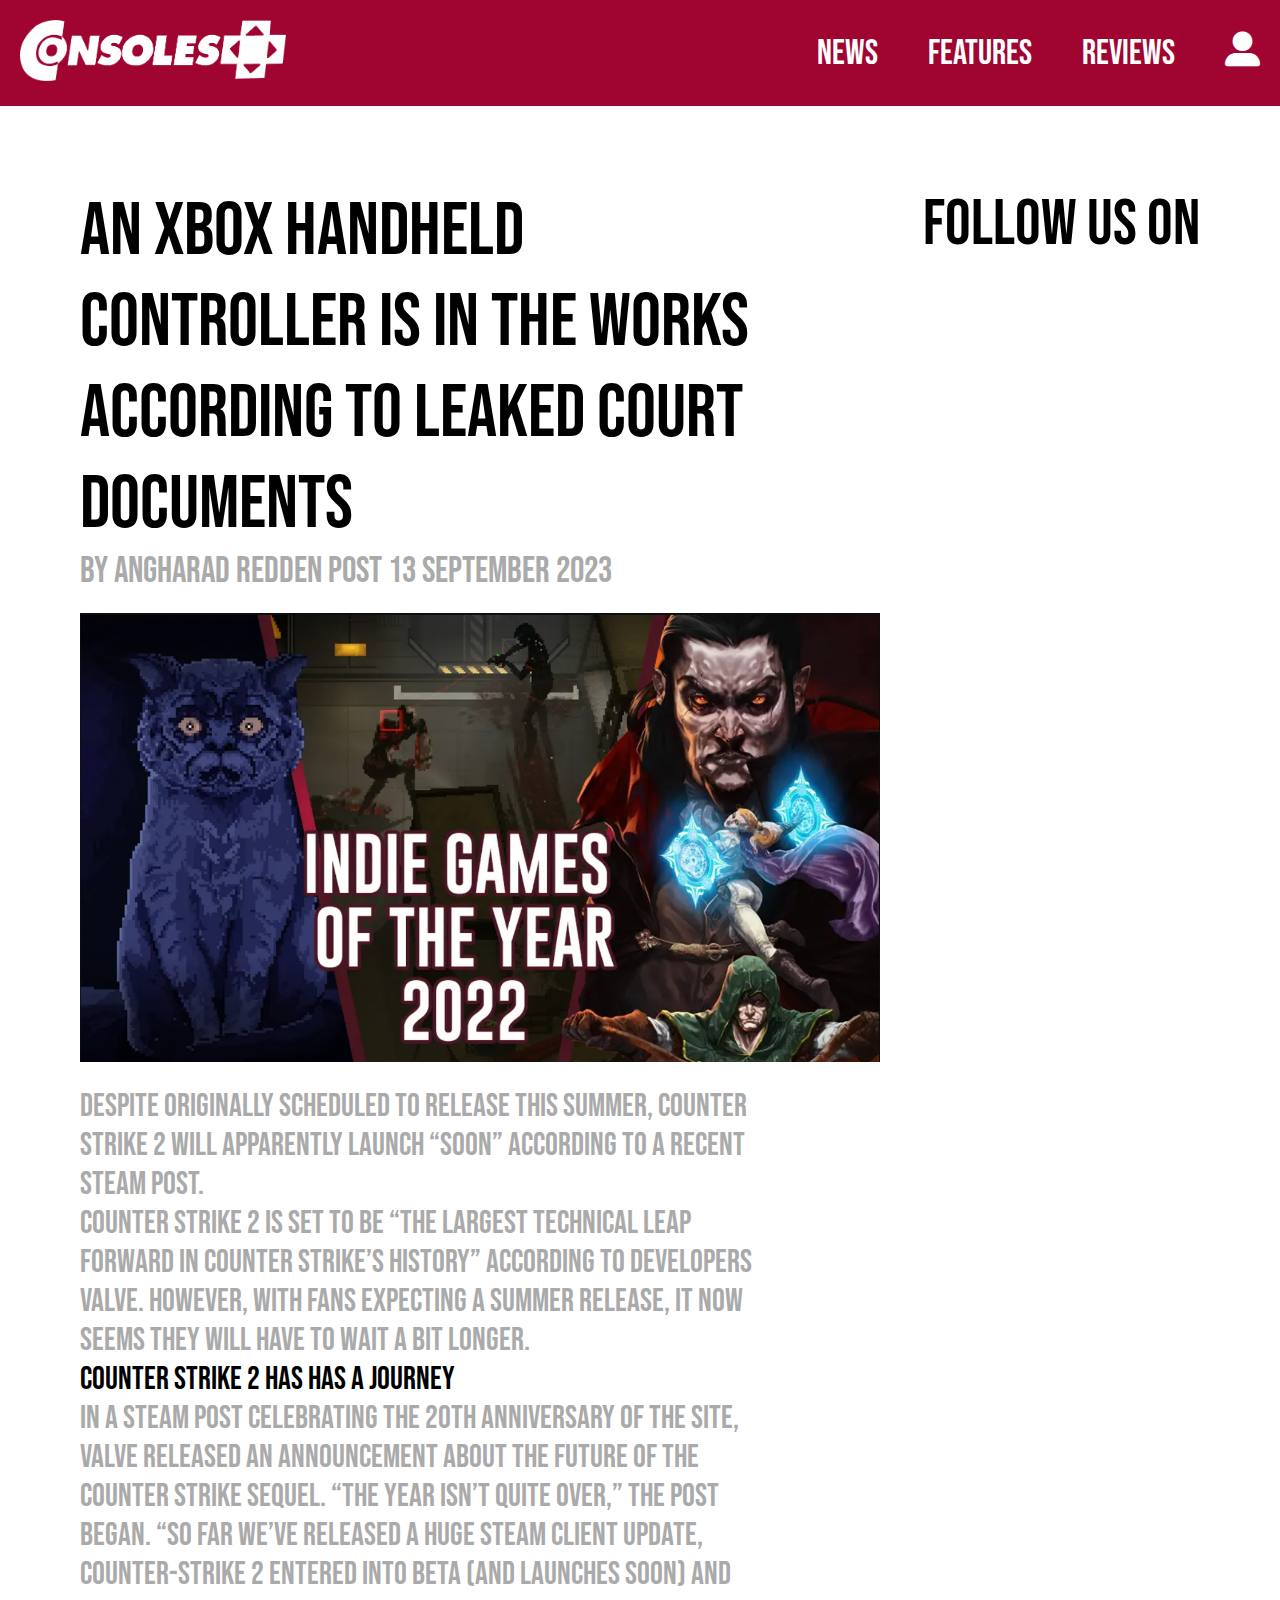
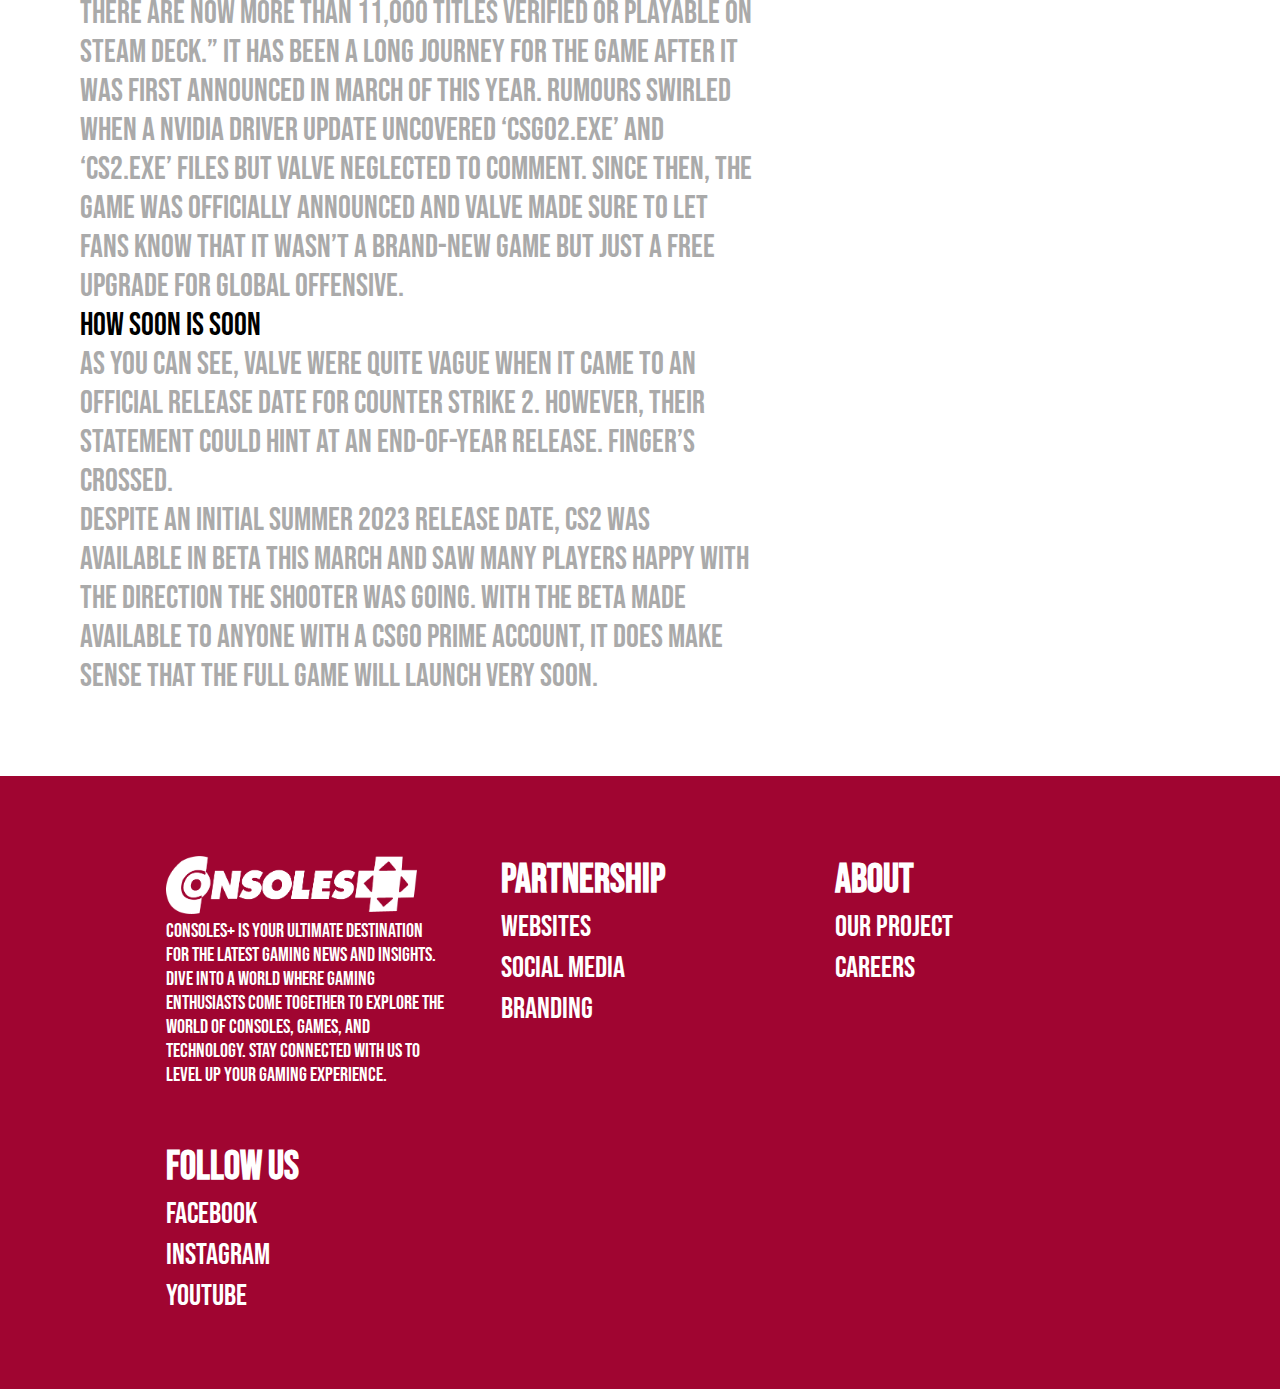
==== blog.html @ 2d788bc3 ":)" ====
<!DOCTYPE html>
<html lang="en">

<head>
    <meta charset="UTF-8">
    <meta name="viewport" content="width=device-width, initial-scale=1.0">
    <title>Document</title>
    <link rel="stylesheet" href="style.css">
    <link rel="stylesheet" href="https://cdnjs.cloudflare.com/ajax/libs/font-awesome/6.4.2/css/all.min.css">
</head>
<body>
    <header>
        <nav>
            <ul class="nav-bar">
                <li class="logo"><a href="index.html"><img src="img/consoles plus logo.png" alt=""></a></li>
                <input type="checkbox" id="check">
                <span class="menu">
                    <li><a href="news.html">NEWS</a></li>
                    <li><a href="features.html">FEATURES</a></li>
                    <li><a href="reviews.html">REVIEWS</a></li>
                    <li><a href="signin.html" class="fas fa-user-alt"></a></li>
                    <label for="check" class="close-menu"><i class="fas fa-times"></i></label>
                </span>
                <label for="check" class="open-menu"><i class="fas fa-bars"></i></label>
            </ul>
        </nav>
    </header>
    <section>
        <div class="blog">
            <div class="blog-c">
                <h1>An Xbox Handheld Controller Is In The Works According To Leaked Court Documents</h1>
                <h4>by Angharad Redden     Post 13 September 2023</h4>
                <img src="img/main.png" alt="">
                <p>Despite originally scheduled to release this summer, Counter Strike 2 will apparently launch “soon” according to a recent Steam post.<br>
                    Counter Strike 2 is set to be “the largest technical leap forward in Counter Strike’s history” according to developers Valve. However, with fans expecting a summer release, it now seems they will have to wait a bit longer.<br>
                <span style="color: #000000;">COUNTER STRIKE 2 HAS HAS A JOURNEY</span> <br>
                In a Steam post celebrating the 20th anniversary of the site, Valve released an announcement about the future of the Counter Strike sequel.
“The year isn’t quite over,” the post began. “So far we’ve released a huge Steam Client update, Counter-Strike 2 entered into beta (and launches soon) and there are now more than 11,000 titles verified or playable on Steam Deck.”
It has been a long journey for the game after it was first announced in March of this year. Rumours swirled when a Nvidia driver update uncovered ‘csgo2.exe’ and ‘cs2.exe’ files but Valve neglected to comment.
Since then, the game was officially announced and Valve made sure to let fans know that it wasn’t a brand-new game but just a free upgrade for Global Offensive. <br>
<span style="color: #000000;">HOW SOON IS SOON</span><br>
As you can see, Valve were quite vague when it came to an official release date for Counter Strike 2. However, their statement could hint at an end-of-year release. Finger’s crossed. <br>
Despite an initial summer 2023 release date, CS2 was available in beta this March and saw many players happy with the direction the shooter was going. With the beta made available to anyone with a CSGO Prime account, it does make sense that the full game will launch very soon.
                </p>
            </div>
            <div class="blog-d">
                <h2>Follow us on</h2>
            </div>
        </div>
    </section>
    <footer class="footer">
        <div class="footer-content">
            <div class="logof">
                <img src="img/consoles plus logo.png" alt="Consoles Plus Logo">
            </div>
            <p>Consoles+ is your ultimate destination for the latest gaming news and insights. Dive into a world where gaming enthusiasts come together to explore the world of consoles, games, and technology. Stay connected with us to level up your gaming experience.</p>
        </div>
        <div class="footer-content">
            <h4>Partnership</h4>
            <ul>
                <li><a href="#">Websites</a></li>
                <li><a href="#">Social Media</a></li>
                <li><a href="#">Branding</a></li>
            </ul>
        </div>
        <div class="footer-content">
            <h4>About</h4>
            <ul>
                <li><a href="#">Our Project</a></li>
                <li><a href="#">Careers</a></li>
            </ul>
        </div>
        <div class="footer-content">
            <h4>Follow Us</h4>
            <ul>
                <li><a href="#">Facebook</a></li>
                <li><a href="#">Instagram</a></li>
                <li><a href="#">YouTube</a></li>
            </ul>
        </div>
    </footer>    
</body>

</html>
---- style.css ----
@import url("https://fonts.googleapis.com/css?family=Bebas+Neue&display=swap");

* {
  margin: 0;
  padding: 0;
  box-sizing: border-box;
  scroll-behavior: smooth;
  font-family: "Bebas Neue", sans-serif;
}

/*---------- start of navbar page ------------*/

.nav-bar {
  width: 100%;
  display: flex;
  justify-content: space-between;
  align-items: center;
  list-style: none;
  position: relative;
  background-color: #a00531;
  padding: 20px 20px;
}

.logo img {
  width: 40%;
}

.menu {
  display: flex;
}

.menu li {
  padding-left: 50px;
}

.menu li a {
  display: inline-block;
  text-decoration: none;
  color: white;
  position: relative;
  font-size: 35px;
  transition: 0.15s ease-in-out;
}

.open-menu,
.close-menu {
  position: absolute;
  color: white;
  cursor: pointer;
  font-size: 1.5rem;
  display: none;
}

.open-menu {
  top: 50px;
  right: 20px;
  transform: translateY(-50%);
}

.close-menu {
  top: 20px;
  right: 20px;
}

#check {
  display: none;
}

/* start of media query */
@media (max-width: 740px) {
  .menu {
    flex-direction: column;
    align-items: center;
    justify-content: center;
    width: 80%;
    height: 100vh;
    position: fixed;
    top: 0;
    right: -100%;
    z-index: 100;
    background-color: #a00531;
    transition: all 0.2s ease-in-out;
  }
  .menu li {
    margin-top: 40px;
  }
  .menu li a {
    padding: 10px;
  }
  .open-menu,
  .close-menu {
    display: block;
  }
  #check:checked ~ .menu {
    right: 0;
  }
}
/* end of media query */

/*---------- end of navbar page ------------*/

/*---------- start of index page ------------*/

.main {
  padding: 100px 0;
  background-color: #a00531;
  display: flex;
  justify-content: space-evenly;
  align-items: center;
}

.card {
  width: 600px;
  background-color: #000000;
  display: flex;
  align-items: center;
  margin-left: 50px;
}

.card-content1 {
  padding-bottom: 20px;
  text-align: center;
}

.card img {
  max-width: 100%;
}

.card-content1 h2 {
  color: white;
  font-size: 35px;
  margin: 0;
}

.card-content2 {
  width: 40%;
}

.recent-news {
  height: 408px;
}
.recent-news h3 {
  display: flex;
  width: 400px;
  color: white;
  font-size: 50px;
  margin-top: 10px;
  background-color: #000000;
  padding: 10px;
  justify-content: center;
}

.title-container {
  text-align: center;
  max-width: 400px;
}

.title-container h4 {
  color: white;
  font-size: 18px;
  margin: 10px 0;
}

/* start of media query */
@media screen and (max-width: 740px) {
  .main {
    flex-direction: column;
    align-items: center;
  }

  .card {
    width: 90%;
    margin: 0;
  }

  .recent-news h3 {
    width: 90%;
  }

  .title-container {
    max-width: 100%;
  }
}
/* end of media query */

.s1 {
  padding: 50px 50px;
  background-color: #ffffff;
}

.title-s1 {
  font-size: 50px;
  margin-bottom: 30px;
}

.title-s1 a {
  text-decoration: none;
}

.card2 {
  display: flex;
  justify-content: space-evenly;
  flex-wrap: wrap;
}

.card-content2 {
  width: 400px;
  height: 385px;
  background-color: #a00531;
  margin: 10px;
  text-align: center;
  padding: 0.5rem 1%;
  color: white;
  margin-bottom: 50px;
}

.card-content2 h2 {
  margin: 1rem 0 0 0;
}

.card-content2 img {
  width: 354px;
  height: 235px;
}

.card-content2 h2 {
  font-size: 30px;
}

/*---------- end of index page ------------*/


/*---------- start of news page ------------*/

.news {
  display: flex;
  flex-direction: column;
  align-items: center;
  text-align: center;
  padding: px 0;
  background-color: #ffffff;
}

.news-title {
  color: rgb(0, 0, 0);
  font-size: 60px;
  margin-top: 30px;
  margin-bottom: 10px;
}

.news-1 {
  width: 600px;
  background-color: #a00531;
  display: flex;
  align-items: center;
  margin: 45px 0;
}

.news-content1 {
  padding-bottom: 20px;
  text-align: center;
}

.news-1 img {
  max-width: 100%;
}

.news-content1 h2 {
  color: white;
  font-size: 30px;
  margin: 0;
}

/*---------- end of news page ------------*/

/*---------- start of blog page ------------*/

.blog {
  display: flex;
  justify-content: space-between;
  padding: 80px;
}

.blog-c {
  width: 60%;
}

.blog-c img {
  width: 800px;
  margin-bottom: 20px;
}

.blog-c h1 {
  font-size: 75px;
  font-weight: 400;
}

.blog-c h4 {
  color: #aaa;
  text-align: left;
  font-size: 36px;
  font-weight: 400;
  margin-bottom: 20px;
}

.blog-c p {
  color: #aaa;
  font-size: 32px;
  font-weight: 400;
}

.blog-d h2 {
  font-size: 64px;
  font-weight: 400;
}

/*---------- end of blog page ------------*/

/*---------- start of signin page ------------*/
.l {
    padding: 80px;
}

.l h1 {
    font-size: 70px;
    font-weight: 400;
    text-align: center;
  }

.signin {
  display: flex;
  justify-content: space-between;
  padding: 80px;
}

.signin img {
  width: 450px;
}

.formulair {
  background-color: #a00531;
  width: 700px;
}


/*---------- end of signin page ------------*/

/*---------- start of footer page ------------*/

.footer {
    padding: 80px 13% 70px;
    background-color: #a00531;
    display: grid;
    grid-template-columns: repeat(auto-fit, minmax(200px, 1fr));
    gap: 3.5rem;
  }
  
  .footer-content h4 {
    color: white;
    margin-bottom: 5px;
    font-size: 40px;
  }
  
  .footer-content ul {
    list-style: none;
    padding: 0;
  }
  
  .footer-content li {
    margin-bottom: 5px;
  }
  
  .footer-content li a {
    display: block;
    color: #ffffff;
    font-size: 30px;
    font-weight: 400;
    transition: all 0.4s ease;
    text-decoration: none;
  }
  
  .footer-content li a:hover {
    transform: translateY(-3px);
    color: rgb(0, 0, 0);
  }
  
  .footer-content p {
    color: #ffffff;
    font-size: 20px;
  }
  
  .logof img {
    width: 90%;
  }
  
  /*---------- end of footer page ------------*/
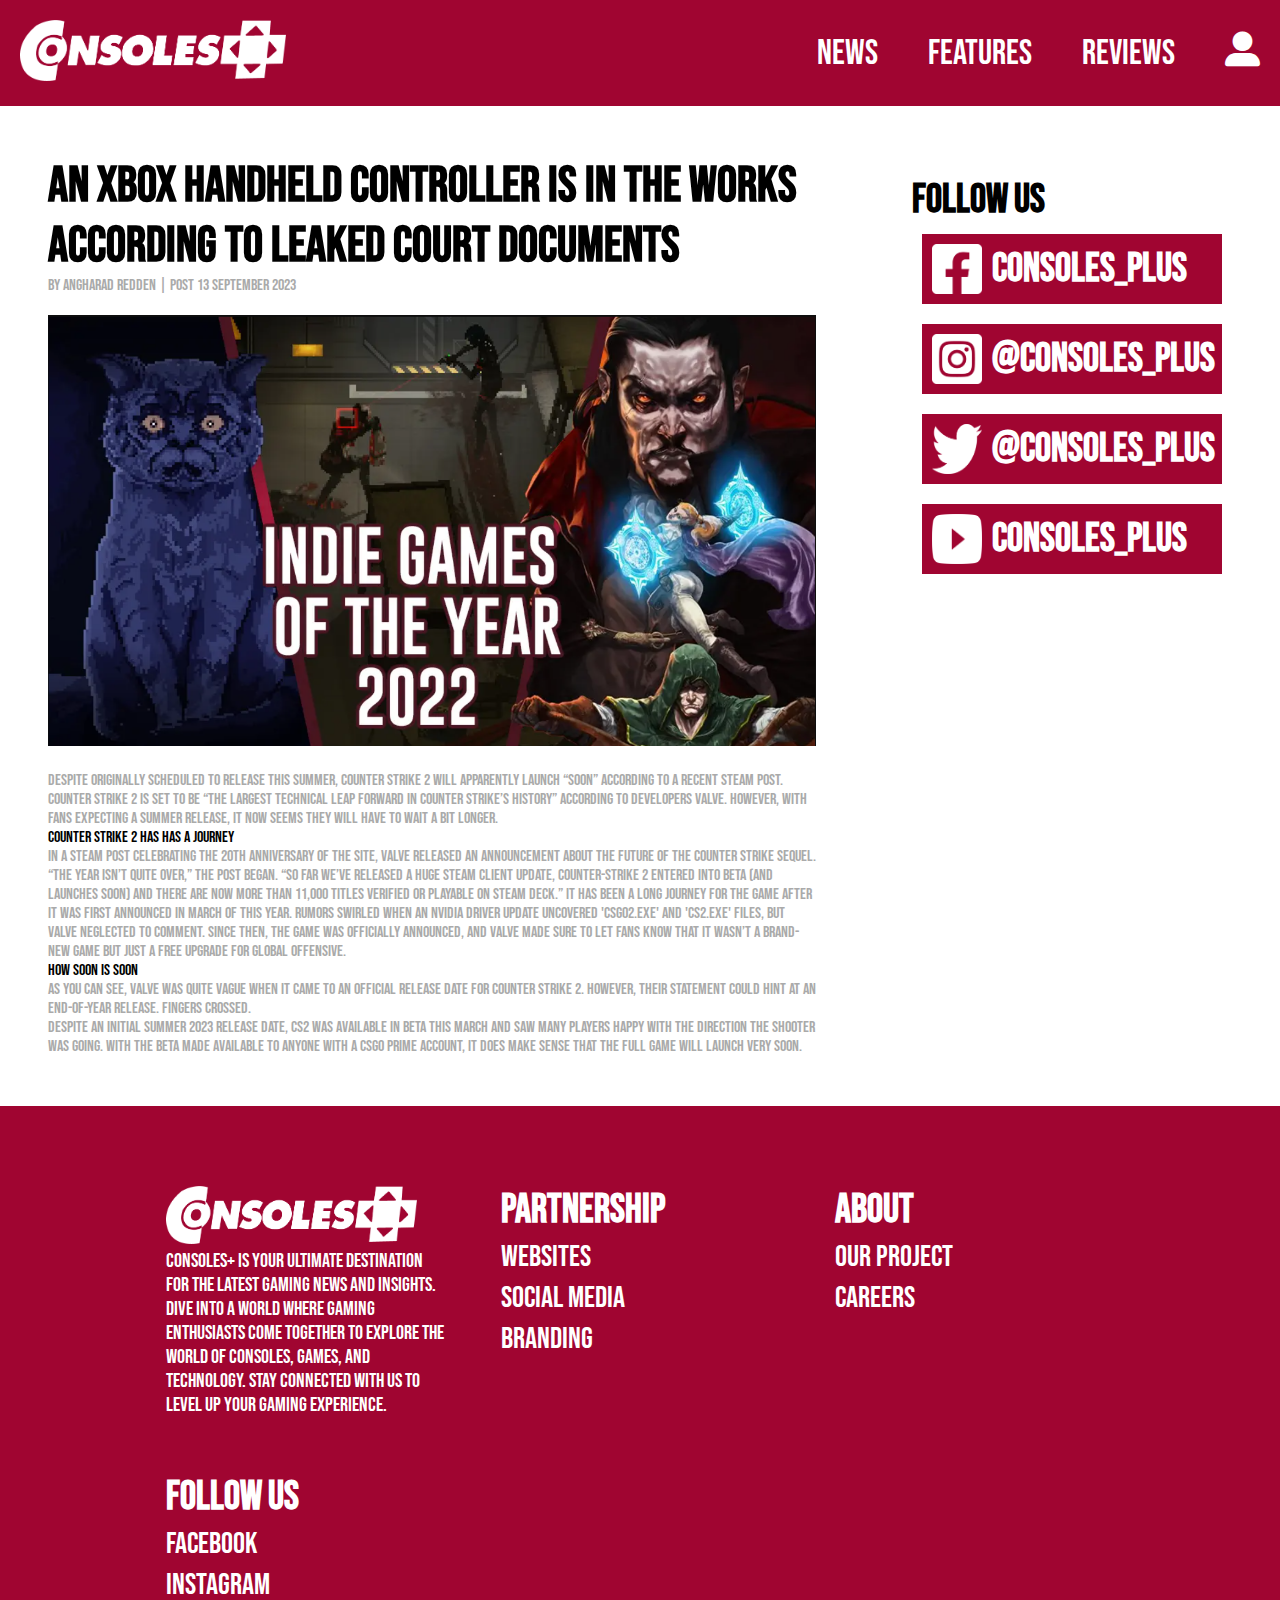
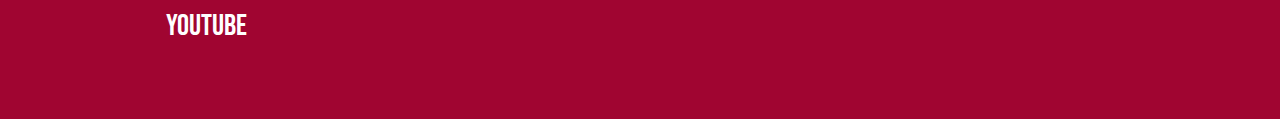
==== commit 921f5dbc: "second commit" ====
--- a/blog.html
+++ b/blog.html
@@ -4,10 +4,12 @@
 <head>
     <meta charset="UTF-8">
     <meta name="viewport" content="width=device-width, initial-scale=1.0">
-    <title>Document</title>
+    <title>Blog</title>
     <link rel="stylesheet" href="style.css">
+    <link rel="icon" type="image/png" href="img/Console_Plus favicon.png">
     <link rel="stylesheet" href="https://cdnjs.cloudflare.com/ajax/libs/font-awesome/6.4.2/css/all.min.css">
 </head>
+
 <body>
     <header>
         <nav>
@@ -29,22 +31,61 @@
         <div class="blog">
             <div class="blog-c">
                 <h1>An Xbox Handheld Controller Is In The Works According To Leaked Court Documents</h1>
-                <h4>by Angharad Redden     Post 13 September 2023</h4>
-                <img src="img/main.png" alt="">
-                <p>Despite originally scheduled to release this summer, Counter Strike 2 will apparently launch “soon” according to a recent Steam post.<br>
-                    Counter Strike 2 is set to be “the largest technical leap forward in Counter Strike’s history” according to developers Valve. However, with fans expecting a summer release, it now seems they will have to wait a bit longer.<br>
-                <span style="color: #000000;">COUNTER STRIKE 2 HAS HAS A JOURNEY</span> <br>
-                In a Steam post celebrating the 20th anniversary of the site, Valve released an announcement about the future of the Counter Strike sequel.
-“The year isn’t quite over,” the post began. “So far we’ve released a huge Steam Client update, Counter-Strike 2 entered into beta (and launches soon) and there are now more than 11,000 titles verified or playable on Steam Deck.”
-It has been a long journey for the game after it was first announced in March of this year. Rumours swirled when a Nvidia driver update uncovered ‘csgo2.exe’ and ‘cs2.exe’ files but Valve neglected to comment.
-Since then, the game was officially announced and Valve made sure to let fans know that it wasn’t a brand-new game but just a free upgrade for Global Offensive. <br>
-<span style="color: #000000;">HOW SOON IS SOON</span><br>
-As you can see, Valve were quite vague when it came to an official release date for Counter Strike 2. However, their statement could hint at an end-of-year release. Finger’s crossed. <br>
-Despite an initial summer 2023 release date, CS2 was available in beta this March and saw many players happy with the direction the shooter was going. With the beta made available to anyone with a CSGO Prime account, it does make sense that the full game will launch very soon.
+                <h4>by Angharad Redden | Post 13 September 2023</h4>
+                <img src="img/main.png" alt="Featured Image">
+                <p>
+                    Despite originally scheduled to release this summer, Counter Strike 2 will apparently launch “soon”
+                    according to a recent Steam post.<br>
+                    Counter Strike 2 is set to be “the largest technical leap forward in Counter Strike’s history”
+                    according to developers Valve. However, with fans expecting a summer release, it now seems they will
+                    have to wait a bit longer.<br>
+                    <span style="color: #000000;">COUNTER STRIKE 2 HAS HAS A JOURNEY</span> <br>
+                    In a Steam post celebrating the 20th anniversary of the site, Valve released an announcement about
+                    the future of the Counter Strike sequel.
+                    “The year isn’t quite over,” the post began. “So far we’ve released a huge Steam Client update,
+                    Counter-Strike 2 entered into beta (and launches soon) and there are now more than 11,000 titles
+                    verified or playable on Steam Deck.”
+                    It has been a long journey for the game after it was first announced in March of this year. Rumors
+                    swirled when an Nvidia driver update uncovered 'csgo2.exe' and 'cs2.exe' files, but Valve neglected
+                    to comment.
+                    Since then, the game was officially announced, and Valve made sure to let fans know that it wasn’t a
+                    brand-new game but just a free upgrade for Global Offensive. <br>
+                    <span style="color: #000000;">HOW SOON IS SOON</span><br>
+                    As you can see, Valve was quite vague when it came to an official release date for Counter Strike 2.
+                    However, their statement could hint at an end-of-year release. Fingers crossed. <br>
+                    Despite an initial summer 2023 release date, CS2 was available in beta this March and saw many
+                    players happy with the direction the shooter was going. With the beta made available to anyone with
+                    a CSGO Prime account, it does make sense that the full game will launch very soon.
                 </p>
             </div>
             <div class="blog-d">
-                <h2>Follow us on</h2>
+                <h2>Follow us</h2>
+                <div class="social-links">
+                    <a href="">
+                        <div class="ctn-s">
+                            <img src="img/facebook.png" alt="Facebook Icon">
+                            <h6>consoles_plus</h6>
+                        </div>
+                    </a>
+                    <a href="">
+                        <div class="ctn-s">
+                            <img src="img/instagram.png" alt="Instagram Icon">
+                            <h6>@consoles_plus</h6>
+                        </div>
+                    </a>
+                    <a href="">
+                        <div class="ctn-s">
+                            <img src="img/twitter.png" alt="Twitter Icon">
+                            <h6>@consoles_plus</h6>
+                        </div>
+                    </a>
+                    <a href="">
+                        <div class="ctn-s">
+                            <img src="img/youtube.png" alt="YouTube Icon">
+                            <h6>consoles_plus</h6>
+                        </div>
+                    </a>
+                </div>
             </div>
         </div>
     </section>
@@ -53,7 +94,9 @@
             <div class="logof">
                 <img src="img/consoles plus logo.png" alt="Consoles Plus Logo">
             </div>
-            <p>Consoles+ is your ultimate destination for the latest gaming news and insights. Dive into a world where gaming enthusiasts come together to explore the world of consoles, games, and technology. Stay connected with us to level up your gaming experience.</p>
+            <p>Consoles+ is your ultimate destination for the latest gaming news and insights. Dive into a world where
+                gaming enthusiasts come together to explore the world of consoles, games, and technology. Stay connected
+                with us to level up your gaming experience.</p>
         </div>
         <div class="footer-content">
             <h4>Partnership</h4>
@@ -78,7 +121,7 @@
                 <li><a href="#">YouTube</a></li>
             </ul>
         </div>
-    </footer>    
+    </footer>
 </body>
 
 </html>--- a/style.css
+++ b/style.css
@@ -105,7 +105,7 @@
   padding: 100px 0;
   background-color: #a00531;
   display: flex;
-  justify-content: space-evenly;
+  justify-content: space-around;
   align-items: center;
 }
 
@@ -126,33 +126,66 @@
   max-width: 100%;
 }
 
-.card-content1 h2 {
+.auto-slider {
+  max-width: 600px;
+  margin: 0 auto;
+  text-align: center;
+}
+
+.auto-slider img {
+  max-width: 100%;
+  display: block;
+  animation: fade 2s infinite;
+}
+
+.auto-slider h2 {
   color: white;
   font-size: 35px;
   margin: 0;
 }
 
+@keyframes fade {
+  0%, 100% {
+    opacity: 0;
+  }
+  20%, 80% {
+    opacity: 1;
+  }
+}
+
+.card-content1 h2 {
+  color: white;
+  font-size: 35px;
+  margin: 0;
+}
+
 .card-content2 {
   width: 40%;
 }
 
 .recent-news {
-  height: 408px;
-}
+  display: flex;
+  flex-direction: column;
+  align-items: center;
+  justify-content: center;
+  height: auto;
+}
+
 .recent-news h3 {
-  display: flex;
-  width: 400px;
-  color: white;
-  font-size: 50px;
-  margin-top: 10px;
+  width: 100%;
+  font-size: 35px;
   background-color: #000000;
+  color: white;
   padding: 10px;
-  justify-content: center;
+  text-align: center;
+  margin: 10px 0;
 }
 
 .title-container {
   text-align: center;
-  max-width: 400px;
+  max-width: 100%;
+  padding: 10px;
+  margin: 10px 0;
 }
 
 .title-container h4 {
@@ -173,6 +206,44 @@
     margin: 0;
   }
 
+  .auto-slider {
+    max-width: 80%;
+  }
+
+  .recent-news {
+    width: 90%;
+  }
+
+  .recent-news h3 {
+    width: 100%;
+    font-size: 35px;
+    display: flex;
+    justify-content: center;
+  }
+
+  .title-container {
+    max-width: 100%;
+  }
+
+  .title-container h4 {
+    font-size: 16px;
+  }
+}
+/* end of media query */
+
+
+/* start of media query */
+@media screen and (max-width: 740px) {
+  .main {
+    flex-direction: column;
+    align-items: center;
+  }
+
+  .card {
+    width: 90%;
+    margin: 0;
+  }
+
   .recent-news h3 {
     width: 90%;
   }
@@ -180,6 +251,10 @@
   .title-container {
     max-width: 100%;
   }
+}
+
+.card2 a {
+  text-decoration: none;
 }
 /* end of media query */
 
@@ -205,7 +280,7 @@
 
 .card-content2 {
   width: 400px;
-  height: 385px;
+  height: auto;
   background-color: #a00531;
   margin: 10px;
   text-align: center;
@@ -219,37 +294,57 @@
 }
 
 .card-content2 img {
-  width: 354px;
-  height: 235px;
+  width: 100%;
+  height: auto;
 }
 
 .card-content2 h2 {
   font-size: 30px;
 }
 
+@media screen and (max-width: 740px) {
+  .card-content2 {
+    width: 300px;
+    height: auto;
+    background-color: #a00531;
+    margin: 10px;
+    text-align: center;
+    padding: 0.5rem 1%;
+    color: white;
+    margin-bottom: 50px;
+  }
+}
+
+
 /*---------- end of index page ------------*/
 
-
 /*---------- start of news page ------------*/
 
+.news-card {
+  background-color: #a00531;
+  display: flex;
+  align-items: center;
+  margin: 20px 0;
+}
+
 .news {
   display: flex;
   flex-direction: column;
   align-items: center;
   text-align: center;
-  padding: px 0;
+  padding: 20px 0;
   background-color: #ffffff;
 }
 
 .news-title {
   color: rgb(0, 0, 0);
-  font-size: 60px;
+  font-size: 40px;
   margin-top: 30px;
   margin-bottom: 10px;
 }
 
 .news-1 {
-  width: 600px;
+  width: 650px;
   background-color: #a00531;
   display: flex;
   align-items: center;
@@ -271,14 +366,50 @@
   margin: 0;
 }
 
+/* Media query for screens with a maximum width of 740px */
+@media screen and (max-width: 740px) {
+  .news-card {
+    flex-direction: column;
+  }
+
+  .news-1 {
+    width: 350px;
+    background-color: #a00531;
+    display: flex;
+    align-items: center;
+    margin: 45px 0;
+  }
+
+  .news-card img {
+    max-width: 100%;
+  }
+
+  /* Reduce the padding for smaller screens */
+  .news {
+    padding: 10px;
+  }
+  
+  /* Adjust the font size for .news-title */
+  .news-title {
+    font-size: 36px;
+  }
+
+  /* Adjust the font size for .news-1 content */
+  .news-1 h2 {
+    font-size: 18px;
+  }
+}
+
 /*---------- end of news page ------------*/
 
 /*---------- start of blog page ------------*/
 
 .blog {
   display: flex;
-  justify-content: space-between;
-  padding: 80px;
+  justify-content: space-around;
+  padding: -80px;
+  flex-wrap: wrap;
+  padding: 50px 0px 50px 0px;
 }
 
 .blog-c {
@@ -286,111 +417,251 @@
 }
 
 .blog-c img {
-  width: 800px;
+  width: 100%;
+  max-width: 800px;
   margin-bottom: 20px;
 }
 
 .blog-c h1 {
-  font-size: 75px;
-  font-weight: 400;
+  font-size: 50px;
+  font-weight: 700;
 }
 
 .blog-c h4 {
   color: #aaa;
   text-align: left;
-  font-size: 36px;
+  font-size: 16px;
   font-weight: 400;
   margin-bottom: 20px;
 }
 
 .blog-c p {
   color: #aaa;
-  font-size: 32px;
+  font-size: 16px;
   font-weight: 400;
 }
 
 .blog-d h2 {
-  font-size: 64px;
-  font-weight: 400;
+  font-size: 40px;
+  font-weight: 700;
+  margin-top: 20px;
+}
+
+.social-links {
+  display: flex;
+    flex-wrap: wrap;
+    justify-content: space-between;
+    flex-direction: column;
+}
+
+.ctn-s {
+  display: flex;
+  flex-direction: row; /* Change this from 'column' to 'row' */
+  padding: 10px;
+  width: 300px;
+  background-color: #a00531;
+  margin: 10px;
+  align-items: center; /* Add this to vertically align items */
+}
+
+.ctn-s img {
+  width: 50px;
+  height: 50px;
+}
+
+.ctn-s h6 {
+  font-size: 40px;
+  color: #fff;
+  text-align: center;
+  margin-left: 10px; /* Add margin to separate the image and text */
+}
+
+.social-links a {
+  text-decoration: none;
+}
+
+@media (max-width: 740px) {
+  .ctn-s {
+    width: 35px;
+    margin-bottom: -5px;
+  }
+
+  .ctn-s h6 {
+    display: none;
+  }
+
+  .ctn-s img {
+    width: 15px;
+    height: 15px;
+  }
+
+  .blog-d{
+    width: 15%;
+  }
+
+  .blog-d h2 {
+    font-size: 20px;
+    font-weight: 700;
+    margin-top: 71px;
+    margin-bottom: -5px;
+  }
+  
 }
 
 /*---------- end of blog page ------------*/
+
+
 
 /*---------- start of signin page ------------*/
 .l {
-    padding: 80px;
+  padding: 80px;
+  background-image: url("img/mario\ bg.png");
+  background-size: cover;
+  background-position: center;
+  text-align: center;
 }
 
 .l h1 {
-    font-size: 70px;
-    font-weight: 400;
-    text-align: center;
-  }
+  font-size: 60px;
+  font-weight: 700;
+  color: #ffffff;
+  margin-bottom: 40px;
+}
 
 .signin {
   display: flex;
-  justify-content: space-between;
+  justify-content: center;
+  align-items: center;
   padding: 80px;
 }
 
-.signin img {
-  width: 450px;
-}
-
 .formulair {
   background-color: #a00531;
-  width: 700px;
-}
-
-
+  width: 400px;
+  display: flex;
+  flex-direction: column;
+  align-items: center;
+  padding: 30px;
+  border-radius: 10px;
+  box-shadow: 0px 0px 10px rgba(0, 0, 0, 0.2);
+}
+
+.formulair h3 {
+  color: #ffffff;
+  font-size: 36px;
+  font-weight: 700;
+  text-align: center;
+  margin-bottom: 30px;
+}
+
+.formulair form {
+  display: flex;
+  flex-direction: column;
+  align-items: center;
+}
+
+.formulair input {
+  width: 100%;
+  padding: 15px;
+  border: none;
+  border-radius: 8px;
+  margin: 10px 0;
+  font-size: 18px;
+  background-color: #f5f5f5;
+  color: #333;
+  transition: background-color 0.3s, box-shadow 0.3s;
+}
+
+.formulair input::placeholder {
+  font-size: 18px;
+  color: #999;
+}
+
+.formulair input:focus {
+  background-color: #e0e0e0;
+  box-shadow: 0px 0px 8px rgba(0, 0, 0, 0.2);
+}
+
+.formulair button {
+  width: 100%;
+  padding: 15px;
+  border: none;
+  border-radius: 8px;
+  font-size: 18px;
+  font-weight: 700;
+  background-color: #000000;
+  color: #ffffff;
+  cursor: pointer;
+  transition: background-color 0.3s;
+}
+
+.formulair button:hover {
+  background-color: #ff5c5c;
+}
+
+.signup-link {
+  text-align: center;
+  font-size: 16px;
+  color: #ffffff;
+  text-decoration: none;
+  margin-top: 10px;
+}
+
+/* Center the form on smaller screens */
+@media (max-width: 480px) {
+  .formulair {
+    width: 90%;
+    min-width: 300px;
+  }
+}
 /*---------- end of signin page ------------*/
 
 /*---------- start of footer page ------------*/
 
 .footer {
-    padding: 80px 13% 70px;
-    background-color: #a00531;
-    display: grid;
-    grid-template-columns: repeat(auto-fit, minmax(200px, 1fr));
-    gap: 3.5rem;
-  }
-  
-  .footer-content h4 {
-    color: white;
-    margin-bottom: 5px;
-    font-size: 40px;
-  }
-  
-  .footer-content ul {
-    list-style: none;
-    padding: 0;
-  }
-  
-  .footer-content li {
-    margin-bottom: 5px;
-  }
-  
-  .footer-content li a {
-    display: block;
-    color: #ffffff;
-    font-size: 30px;
-    font-weight: 400;
-    transition: all 0.4s ease;
-    text-decoration: none;
-  }
-  
-  .footer-content li a:hover {
-    transform: translateY(-3px);
-    color: rgb(0, 0, 0);
-  }
-  
-  .footer-content p {
-    color: #ffffff;
-    font-size: 20px;
-  }
-  
-  .logof img {
-    width: 90%;
-  }
-  
-  /*---------- end of footer page ------------*/+  padding: 80px 13% 70px;
+  background-color: #a00531;
+  display: grid;
+  grid-template-columns: repeat(auto-fit, minmax(200px, 1fr));
+  gap: 3.5rem;
+}
+
+.footer-content h4 {
+  color: white;
+  margin-bottom: 5px;
+  font-size: 40px;
+}
+
+.footer-content ul {
+  list-style: none;
+  padding: 0;
+}
+
+.footer-content li {
+  margin-bottom: 5px;
+}
+
+.footer-content li a {
+  display: block;
+  color: #ffffff;
+  font-size: 30px;
+  font-weight: 400;
+  transition: all 0.4s ease;
+  text-decoration: none;
+}
+
+.footer-content li a:hover {
+  transform: translateY(-3px);
+  color: rgb(0, 0, 0);
+}
+
+.footer-content p {
+  color: #ffffff;
+  font-size: 20px;
+}
+
+.logof img {
+  width: 90%;
+}
+
+/*---------- end of footer page ------------*/